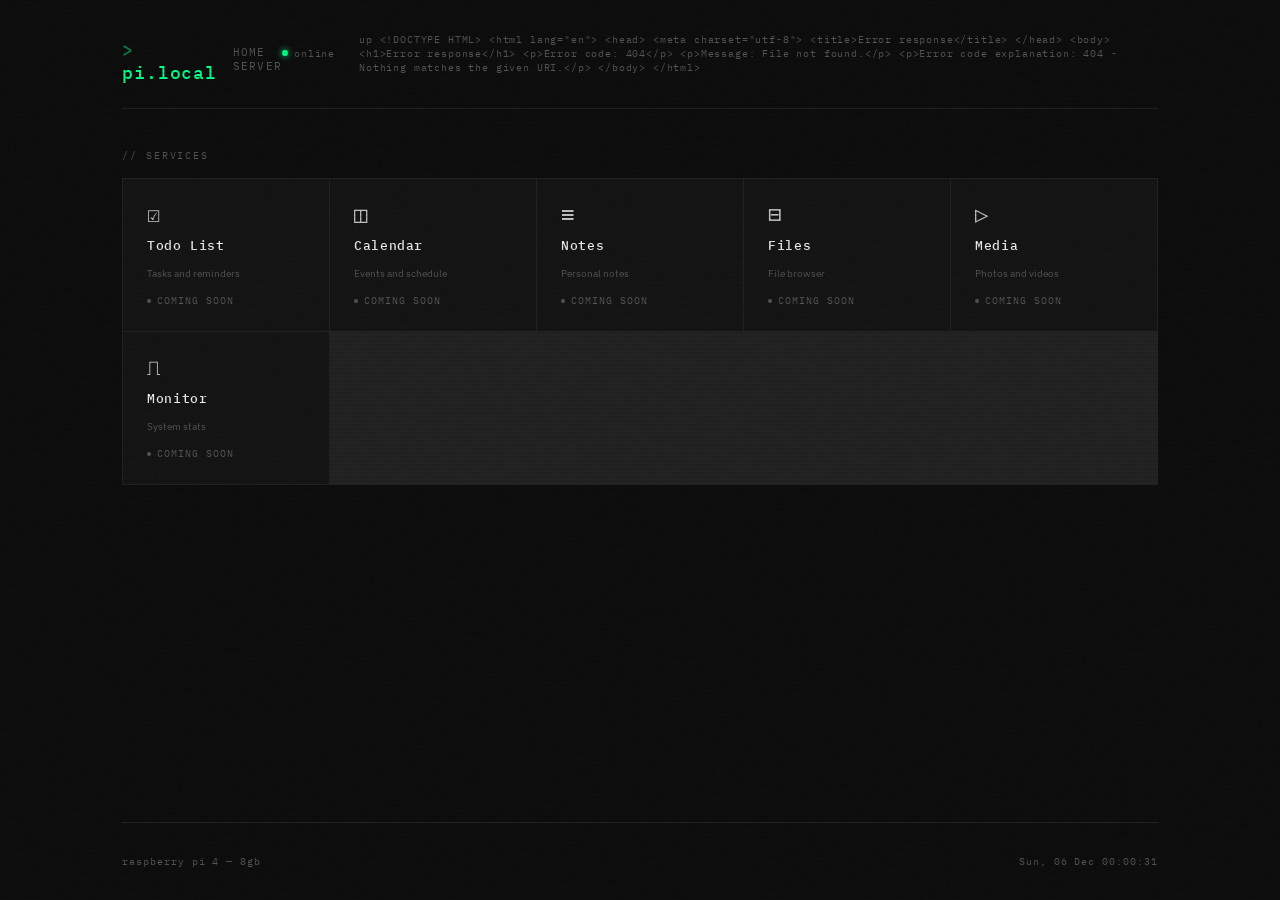
==== services/webserver/index.html @ 1b7f4569 "add nginx config, dashboard, cloudflare tunnel service" ====
<!DOCTYPE html>
<html lang="en">
<head>
  <meta charset="UTF-8" />
  <meta name="viewport" content="width=device-width, initial-scale=1.0"/>
  <title>pi.local</title>
  <link rel="preconnect" href="https://fonts.googleapis.com">
  <link href="https://fonts.googleapis.com/css2?family=IBM+Plex+Mono:wght@300;400;500&family=IBM+Plex+Sans:wght@300;400&display=swap" rel="stylesheet">
  <style>
    *, *::before, *::after { box-sizing: border-box; margin: 0; padding: 0; }

    :root {
      --bg: #0d0d0d;
      --surface: #141414;
      --border: #222;
      --green: #00ff88;
      --green-dim: #00ff8833;
      --green-mid: #00ff8866;
      --text: #c8c8c8;
      --text-dim: #555;
      --text-bright: #eee;
    }

    html, body {
      height: 100%;
      background: var(--bg);
      color: var(--text);
      font-family: 'IBM Plex Mono', monospace;
      overflow-x: hidden;
    }

    /* scanline overlay */
    body::before {
      content: '';
      position: fixed;
      inset: 0;
      background: repeating-linear-gradient(
        0deg,
        transparent,
        transparent 2px,
        rgba(0,0,0,0.08) 2px,
        rgba(0,0,0,0.08) 4px
      );
      pointer-events: none;
      z-index: 1000;
    }

    /* noise texture */
    body::after {
      content: '';
      position: fixed;
      inset: 0;
      background-image: url("data:image/svg+xml,%3Csvg viewBox='0 0 256 256' xmlns='http://www.w3.org/2000/svg'%3E%3Cfilter id='noise'%3E%3CfeTurbulence type='fractalNoise' baseFrequency='0.9' numOctaves='4' stitchTiles='stitch'/%3E%3C/filter%3E%3Crect width='100%25' height='100%25' filter='url(%23noise)' opacity='0.04'/%3E%3C/svg%3E");
      pointer-events: none;
      z-index: 999;
      opacity: 0.4;
    }

    .layout {
      min-height: 100vh;
      display: flex;
      flex-direction: column;
      padding: 2rem;
      max-width: 1100px;
      margin: 0 auto;
    }

    header {
      display: flex;
      align-items: baseline;
      justify-content: space-between;
      padding-bottom: 1.5rem;
      border-bottom: 1px solid var(--border);
      margin-bottom: 2.5rem;
      animation: fadeDown 0.6s ease both;
    }

    .header-left {
      display: flex;
      align-items: baseline;
      gap: 1rem;
    }

    .hostname {
      font-size: 1.1rem;
      font-weight: 500;
      color: var(--green);
      letter-spacing: 0.05em;
    }

    .hostname::before { content: '> '; opacity: 0.5; }

    .subtitle {
      font-size: 0.7rem;
      color: var(--text-dim);
      letter-spacing: 0.1em;
      text-transform: uppercase;
    }

    .status-bar {
      display: flex;
      gap: 1.5rem;
      font-size: 0.65rem;
      color: var(--text-dim);
      letter-spacing: 0.08em;
    }

    .status-item {
      display: flex;
      align-items: center;
      gap: 0.4rem;
    }

    .dot {
      width: 6px;
      height: 6px;
      border-radius: 50%;
      background: var(--green);
      box-shadow: 0 0 6px var(--green);
      animation: pulse 2s ease-in-out infinite;
    }

    .dot.offline { background: #555; box-shadow: none; animation: none; }

    @keyframes pulse {
      0%, 100% { opacity: 1; }
      50% { opacity: 0.3; }
    }

    .section-label {
      font-size: 0.6rem;
      letter-spacing: 0.2em;
      text-transform: uppercase;
      color: var(--text-dim);
      margin-bottom: 1rem;
    }

    .grid {
      display: grid;
      grid-template-columns: repeat(auto-fill, minmax(200px, 1fr));
      gap: 1px;
      background: var(--border);
      border: 1px solid var(--border);
      margin-bottom: 1px;
    }

    .card {
      background: var(--surface);
      padding: 1.5rem;
      cursor: pointer;
      text-decoration: none;
      color: inherit;
      display: flex;
      flex-direction: column;
      gap: 0.75rem;
      position: relative;
      overflow: hidden;
      transition: background 0.15s;
      animation: fadeUp 0.5s ease both;
    }

    .card:nth-child(1) { animation-delay: 0.05s; }
    .card:nth-child(2) { animation-delay: 0.10s; }
    .card:nth-child(3) { animation-delay: 0.15s; }
    .card:nth-child(4) { animation-delay: 0.20s; }
    .card:nth-child(5) { animation-delay: 0.25s; }
    .card:nth-child(6) { animation-delay: 0.30s; }

    .card::before {
      content: '';
      position: absolute;
      inset: 0;
      background: var(--green-dim);
      opacity: 0;
      transition: opacity 0.15s;
    }

    .card:hover::before { opacity: 1; }

    .card:hover .card-icon { color: var(--green); }
    .card:hover .card-name { color: var(--green); }

    .card-icon {
      font-size: 1.4rem;
      line-height: 1;
      transition: color 0.15s;
    }

    .card-name {
      font-size: 0.8rem;
      font-weight: 500;
      color: var(--text-bright);
      letter-spacing: 0.05em;
      transition: color 0.15s;
    }

    .card-desc {
      font-size: 0.65rem;
      color: var(--text-dim);
      line-height: 1.5;
      font-family: 'IBM Plex Sans', sans-serif;
    }

    .card-status {
      margin-top: auto;
      font-size: 0.6rem;
      color: var(--text-dim);
      letter-spacing: 0.1em;
      text-transform: uppercase;
      display: flex;
      align-items: center;
      gap: 0.4rem;
    }

    .card-status .dot { width: 4px; height: 4px; }

    .card.coming-soon {
      opacity: 0.4;
      cursor: default;
    }
    .card.coming-soon::before { display: none; }

    footer {
      margin-top: auto;
      padding-top: 2rem;
      border-top: 1px solid var(--border);
      display: flex;
      justify-content: space-between;
      align-items: center;
      font-size: 0.6rem;
      color: var(--text-dim);
      letter-spacing: 0.1em;
      animation: fadeUp 0.6s 0.4s ease both;
    }

    .clock { color: var(--text-dim); }

    @keyframes fadeUp {
      from { opacity: 0; transform: translateY(12px); }
      to   { opacity: 1; transform: translateY(0); }
    }

    @keyframes fadeDown {
      from { opacity: 0; transform: translateY(-8px); }
      to   { opacity: 1; transform: translateY(0); }
    }
  </style>
</head>
<body>
<div class="layout">

  <header>
    <div class="header-left">
      <span class="hostname">pi.local</span>
      <span class="subtitle">home server</span>
    </div>
    <div class="status-bar">
      <div class="status-item"><div class="dot"></div> online</div>
      <div class="status-item" id="uptime">uptime —</div>
    </div>
  </header>

  <div class="section-label">// services</div>

  <div class="grid">

    <a href="/todos" class="card coming-soon">
      <div class="card-icon">☑</div>
      <div class="card-name">Todo List</div>
      <div class="card-desc">Tasks and reminders</div>
      <div class="card-status"><div class="dot offline"></div>coming soon</div>
    </a>

    <a href="/calendar" class="card coming-soon">
      <div class="card-icon">◫</div>
      <div class="card-name">Calendar</div>
      <div class="card-desc">Events and schedule</div>
      <div class="card-status"><div class="dot offline"></div>coming soon</div>
    </a>

    <a href="/notes" class="card coming-soon">
      <div class="card-icon">≡</div>
      <div class="card-name">Notes</div>
      <div class="card-desc">Personal notes</div>
      <div class="card-status"><div class="dot offline"></div>coming soon</div>
    </a>

    <a href="/files" class="card coming-soon">
      <div class="card-icon">⊟</div>
      <div class="card-name">Files</div>
      <div class="card-desc">File browser</div>
      <div class="card-status"><div class="dot offline"></div>coming soon</div>
    </a>

    <a href="/media" class="card coming-soon">
      <div class="card-icon">▷</div>
      <div class="card-name">Media</div>
      <div class="card-desc">Photos and videos</div>
      <div class="card-status"><div class="dot offline"></div>coming soon</div>
    </a>

    <a href="/monitor" class="card coming-soon">
      <div class="card-icon">⎍</div>
      <div class="card-name">Monitor</div>
      <div class="card-desc">System stats</div>
      <div class="card-status"><div class="dot offline"></div>coming soon</div>
    </a>

  </div>

  <footer>
    <span>raspberry pi 4 — 8gb</span>
    <span class="clock" id="clock"></span>
  </footer>

</div>

<script>
  function updateClock() {
    const now = new Date();
    document.getElementById('clock').textContent =
      now.toLocaleDateString('en-GB', { weekday: 'short', day: '2-digit', month: 'short' }) +
      '  ' +
      now.toLocaleTimeString('en-GB', { hour: '2-digit', minute: '2-digit', second: '2-digit' });
  }
  updateClock();
  setInterval(updateClock, 1000);

  // uptime via server if available, else hide
  fetch('/api/uptime').then(r => r.text()).then(t => {
    document.getElementById('uptime').textContent = 'up ' + t;
  }).catch(() => {
    document.getElementById('uptime').textContent = '';
  });
</script>
</body>
</html>
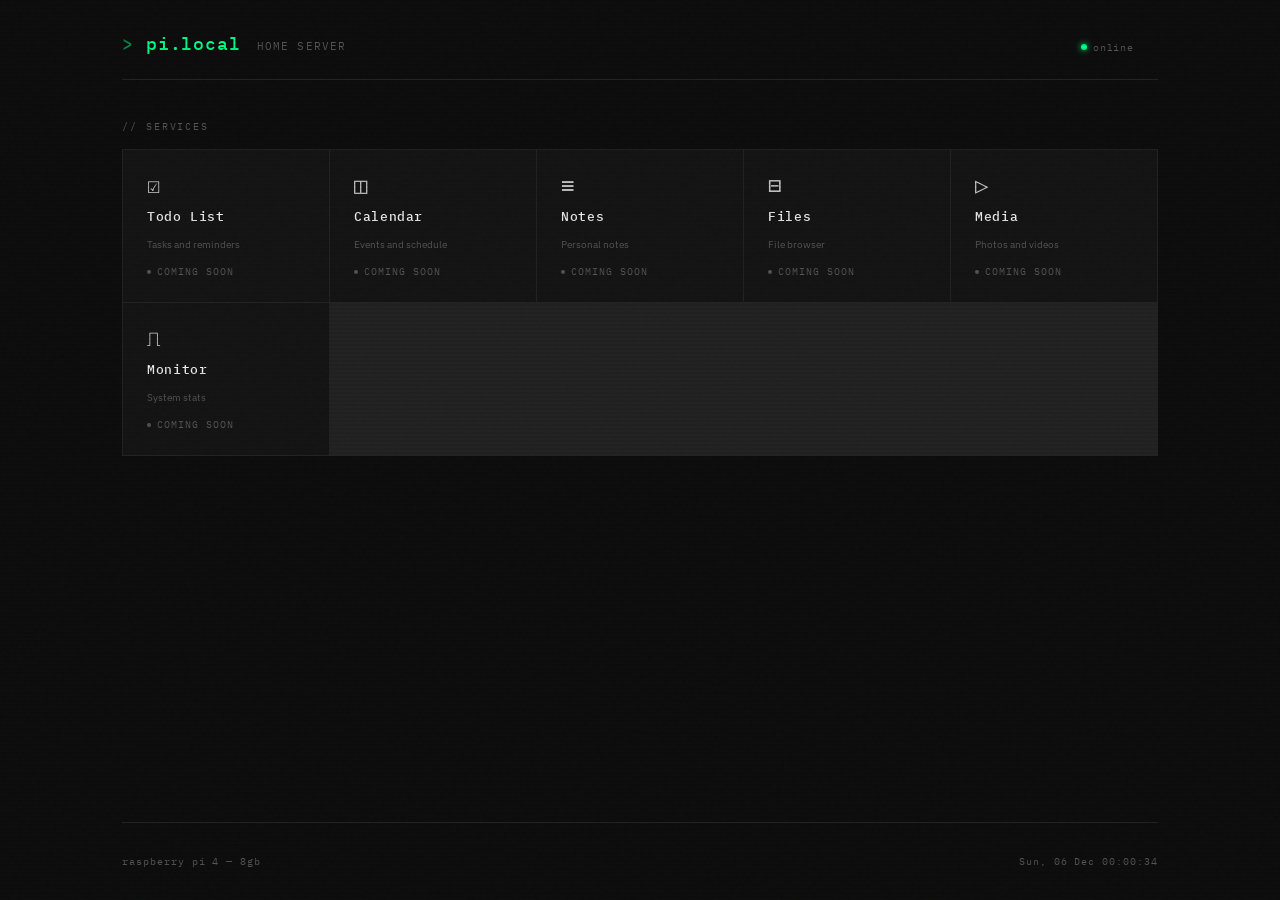
==== commit ba601afa: "fix uptime fetch error handling" ====
--- a/services/webserver/index.html
+++ b/services/webserver/index.html
@@ -327,11 +327,14 @@
   setInterval(updateClock, 1000);
 
   // uptime via server if available, else hide
-  fetch('/api/uptime').then(r => r.text()).then(t => {
-    document.getElementById('uptime').textContent = 'up ' + t;
-  }).catch(() => {
-    document.getElementById('uptime').textContent = '';
-  });
+ fetch('/api/uptime').then(r => {
+  if (r.ok) return r.text();
+  throw new Error();
+}).then(t => {
+  document.getElementById('uptime').textContent = 'up ' + t;
+}).catch(() => {
+  document.getElementById('uptime').textContent = '';
+});
 </script>
 </body>
 </html>
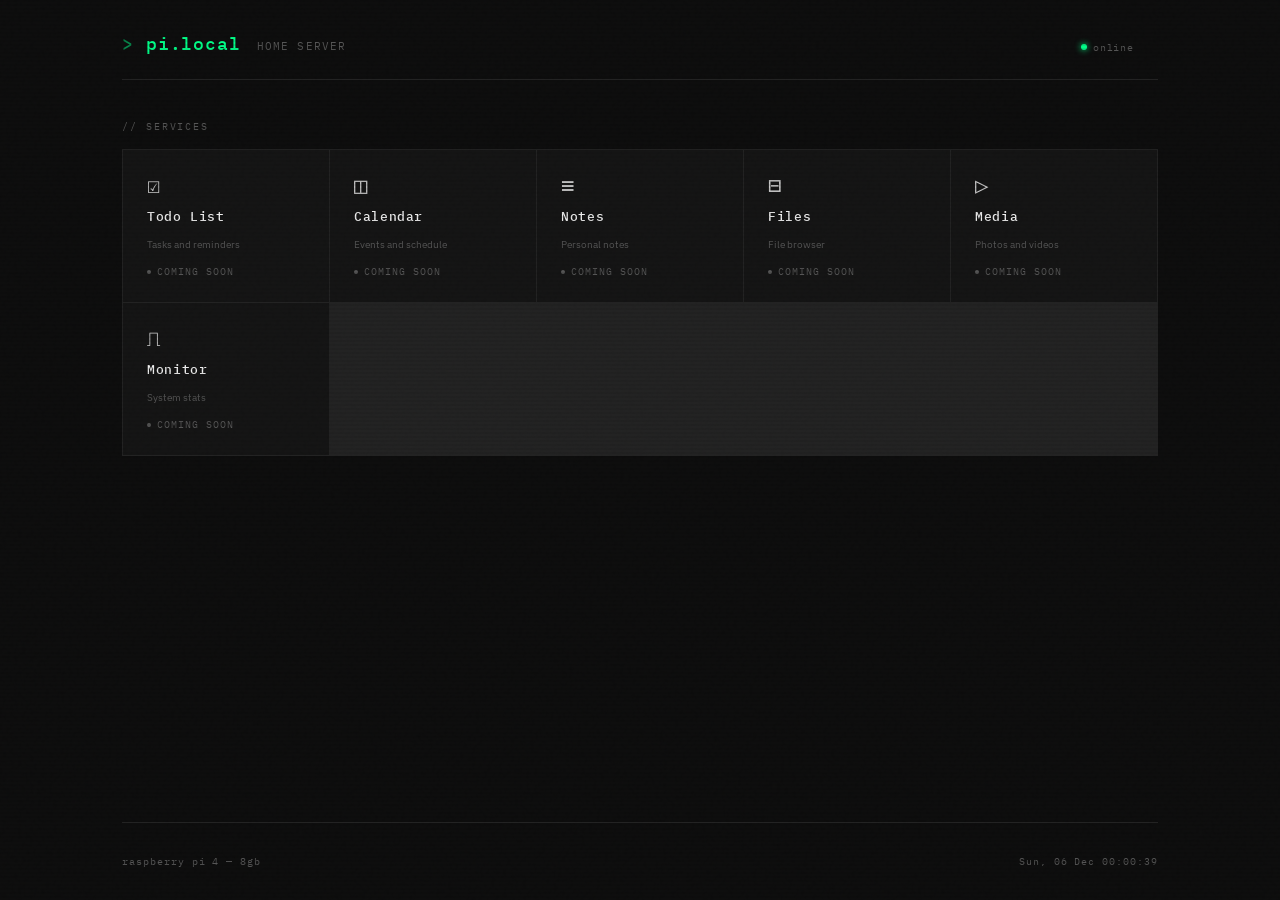
==== commit 00a5df5d: "added bunch of services" ====
--- a/services/webserver/index.html
+++ b/services/webserver/index.html
@@ -299,7 +299,7 @@
       <div class="card-status"><div class="dot offline"></div>coming soon</div>
     </a>
 
-    <a href="/monitor" class="card coming-soon">
+    <a href="/monitor.html" class="card coming-soon">
       <div class="card-icon">⎍</div>
       <div class="card-name">Monitor</div>
       <div class="card-desc">System stats</div>
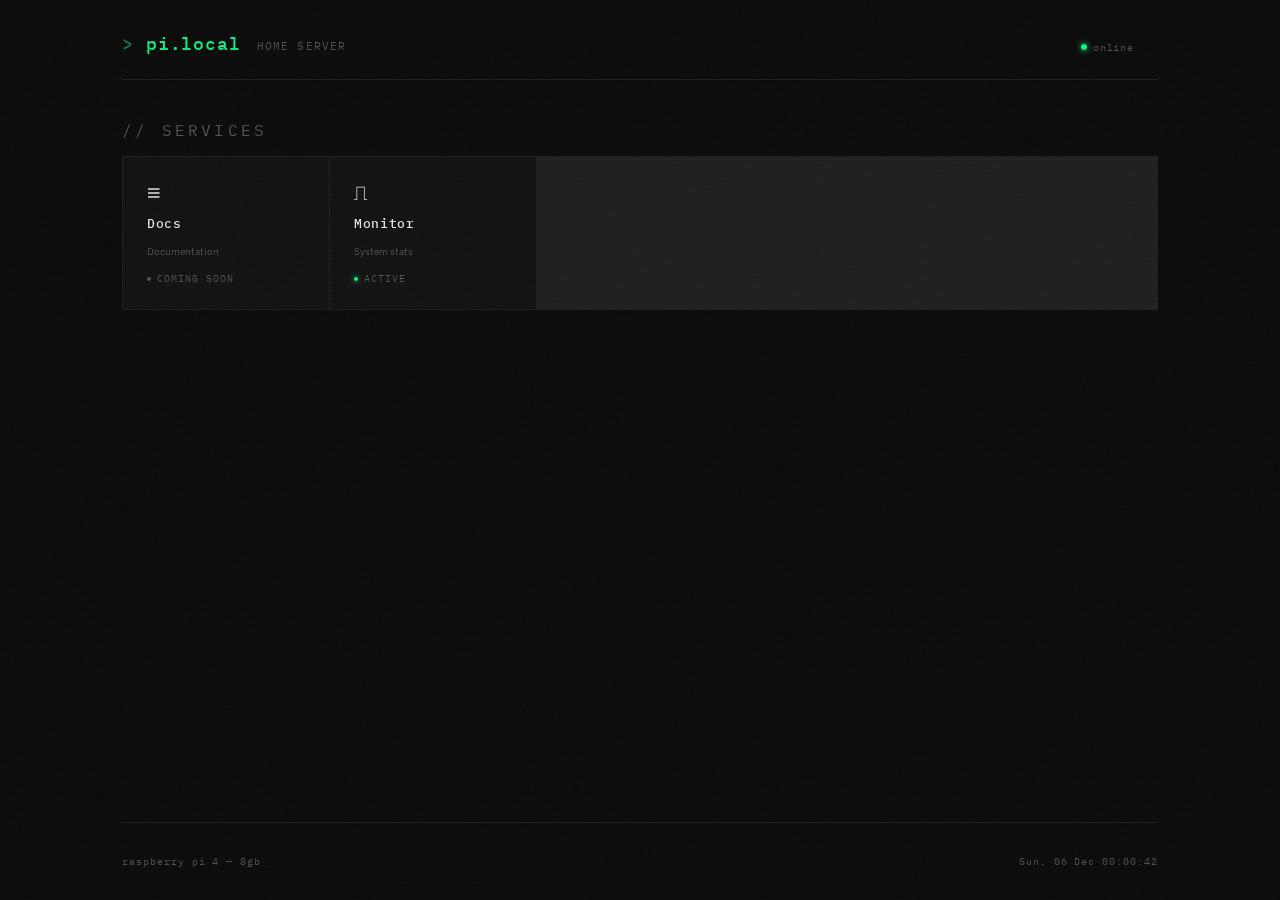
==== commit 8505b99b: "Updated website" ====
--- a/services/webserver/index.html
+++ b/services/webserver/index.html
@@ -128,7 +128,7 @@
     }
 
     .section-label {
-      font-size: 0.6rem;
+      font-size: 1rem;
       letter-spacing: 0.2em;
       text-transform: uppercase;
       color: var(--text-dim);
@@ -264,38 +264,10 @@
 
   <div class="grid">
 
-    <a href="/todos" class="card coming-soon">
-      <div class="card-icon">☑</div>
-      <div class="card-name">Todo List</div>
-      <div class="card-desc">Tasks and reminders</div>
-      <div class="card-status"><div class="dot offline"></div>coming soon</div>
-    </a>
-
-    <a href="/calendar" class="card coming-soon">
-      <div class="card-icon">◫</div>
-      <div class="card-name">Calendar</div>
-      <div class="card-desc">Events and schedule</div>
-      <div class="card-status"><div class="dot offline"></div>coming soon</div>
-    </a>
-
-    <a href="/notes" class="card coming-soon">
+    <a href="https://github.com/H44K0N/pi" class="card coming-soon">
       <div class="card-icon">≡</div>
-      <div class="card-name">Notes</div>
-      <div class="card-desc">Personal notes</div>
-      <div class="card-status"><div class="dot offline"></div>coming soon</div>
-    </a>
-
-    <a href="/files" class="card coming-soon">
-      <div class="card-icon">⊟</div>
-      <div class="card-name">Files</div>
-      <div class="card-desc">File browser</div>
-      <div class="card-status"><div class="dot offline"></div>coming soon</div>
-    </a>
-
-    <a href="/media" class="card coming-soon">
-      <div class="card-icon">▷</div>
-      <div class="card-name">Media</div>
-      <div class="card-desc">Photos and videos</div>
+      <div class="card-name">Docs</div>
+      <div class="card-desc">Documentation</div>
       <div class="card-status"><div class="dot offline"></div>coming soon</div>
     </a>
 
@@ -303,7 +275,7 @@
       <div class="card-icon">⎍</div>
       <div class="card-name">Monitor</div>
       <div class="card-desc">System stats</div>
-      <div class="card-status"><div class="dot offline"></div>coming soon</div>
+      <div class="card-status"><div class="dot"></div>active</div>
     </a>
 
   </div>
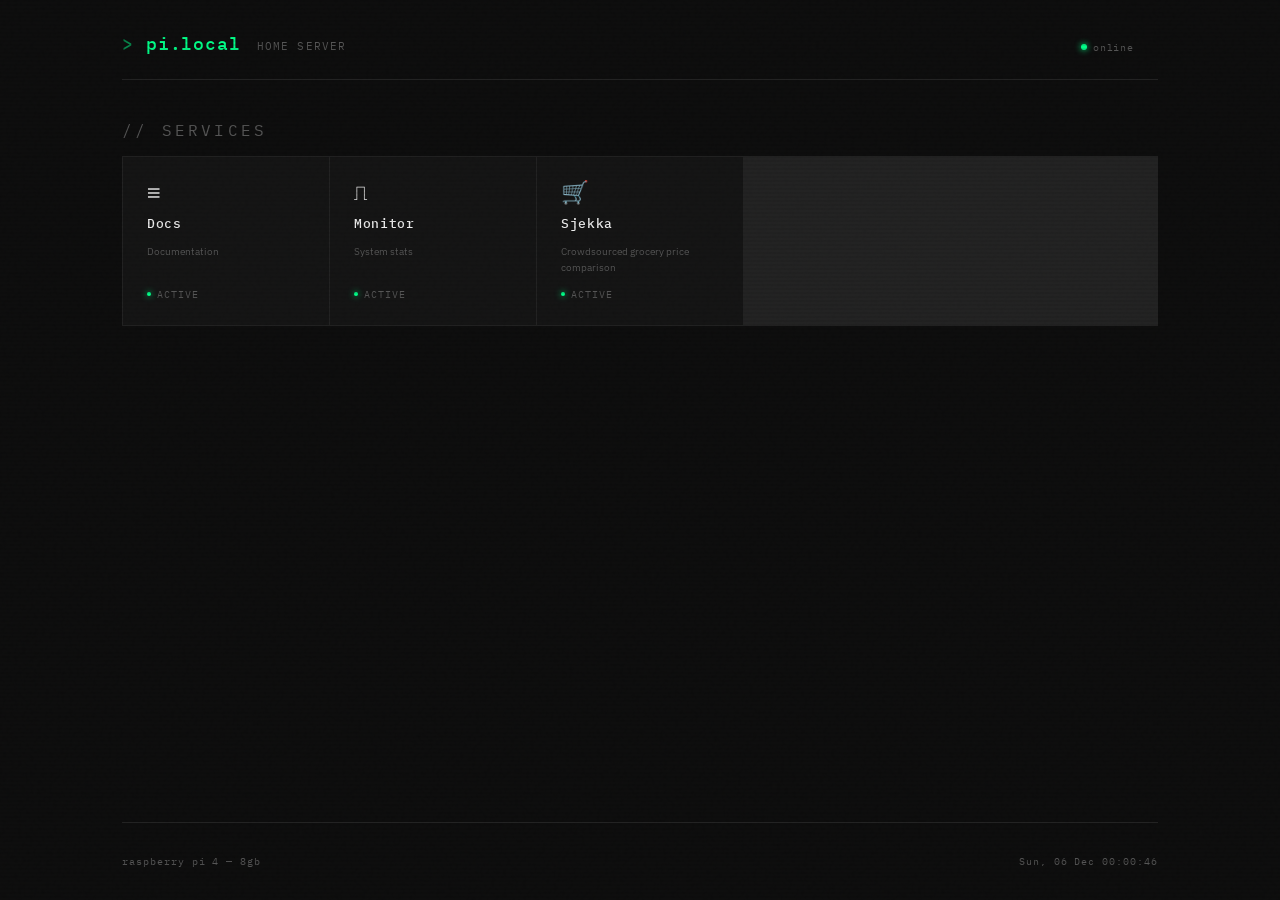
==== commit c36f31a8: "fix wifi power saving config, watchdog script, static error" ====
--- a/services/webserver/index.html
+++ b/services/webserver/index.html
@@ -6,6 +6,7 @@
   <title>pi.local</title>
   <link rel="preconnect" href="https://fonts.googleapis.com">
   <link href="https://fonts.googleapis.com/css2?family=IBM+Plex+Mono:wght@300;400;500&family=IBM+Plex+Sans:wght@300;400&display=swap" rel="stylesheet">
+  <link rel="icon" type="image/svg+xml" href="/favicon.svg">
   <style>
     *, *::before, *::after { box-sizing: border-box; margin: 0; padding: 0; }
 
@@ -264,20 +265,26 @@
 
   <div class="grid">
 
-    <a href="https://github.com/H44K0N/pi" class="card coming-soon">
+    <a href="https://github.com/H44K0N/pi" class="card">
       <div class="card-icon">≡</div>
       <div class="card-name">Docs</div>
       <div class="card-desc">Documentation</div>
-      <div class="card-status"><div class="dot offline"></div>coming soon</div>
+      <div class="card-status"><div class="dot"></div>Active</div>
     </a>
 
-    <a href="/monitor.html" class="card coming-soon">
+    <a href="/monitor.html" class="card">
       <div class="card-icon">⎍</div>
       <div class="card-name">Monitor</div>
       <div class="card-desc">System stats</div>
       <div class="card-status"><div class="dot"></div>active</div>
     </a>
-
+    
+    <a href="/sjekka" class="card">
+      <div class="card-icon">🛒</div>
+      <div class="card-name">Sjekka</div>
+      <div class="card-desc">Crowdsourced grocery price comparison</div>
+      <div class="card-status"><div class="dot"></div>active</div>
+   </a>
   </div>
 
   <footer>
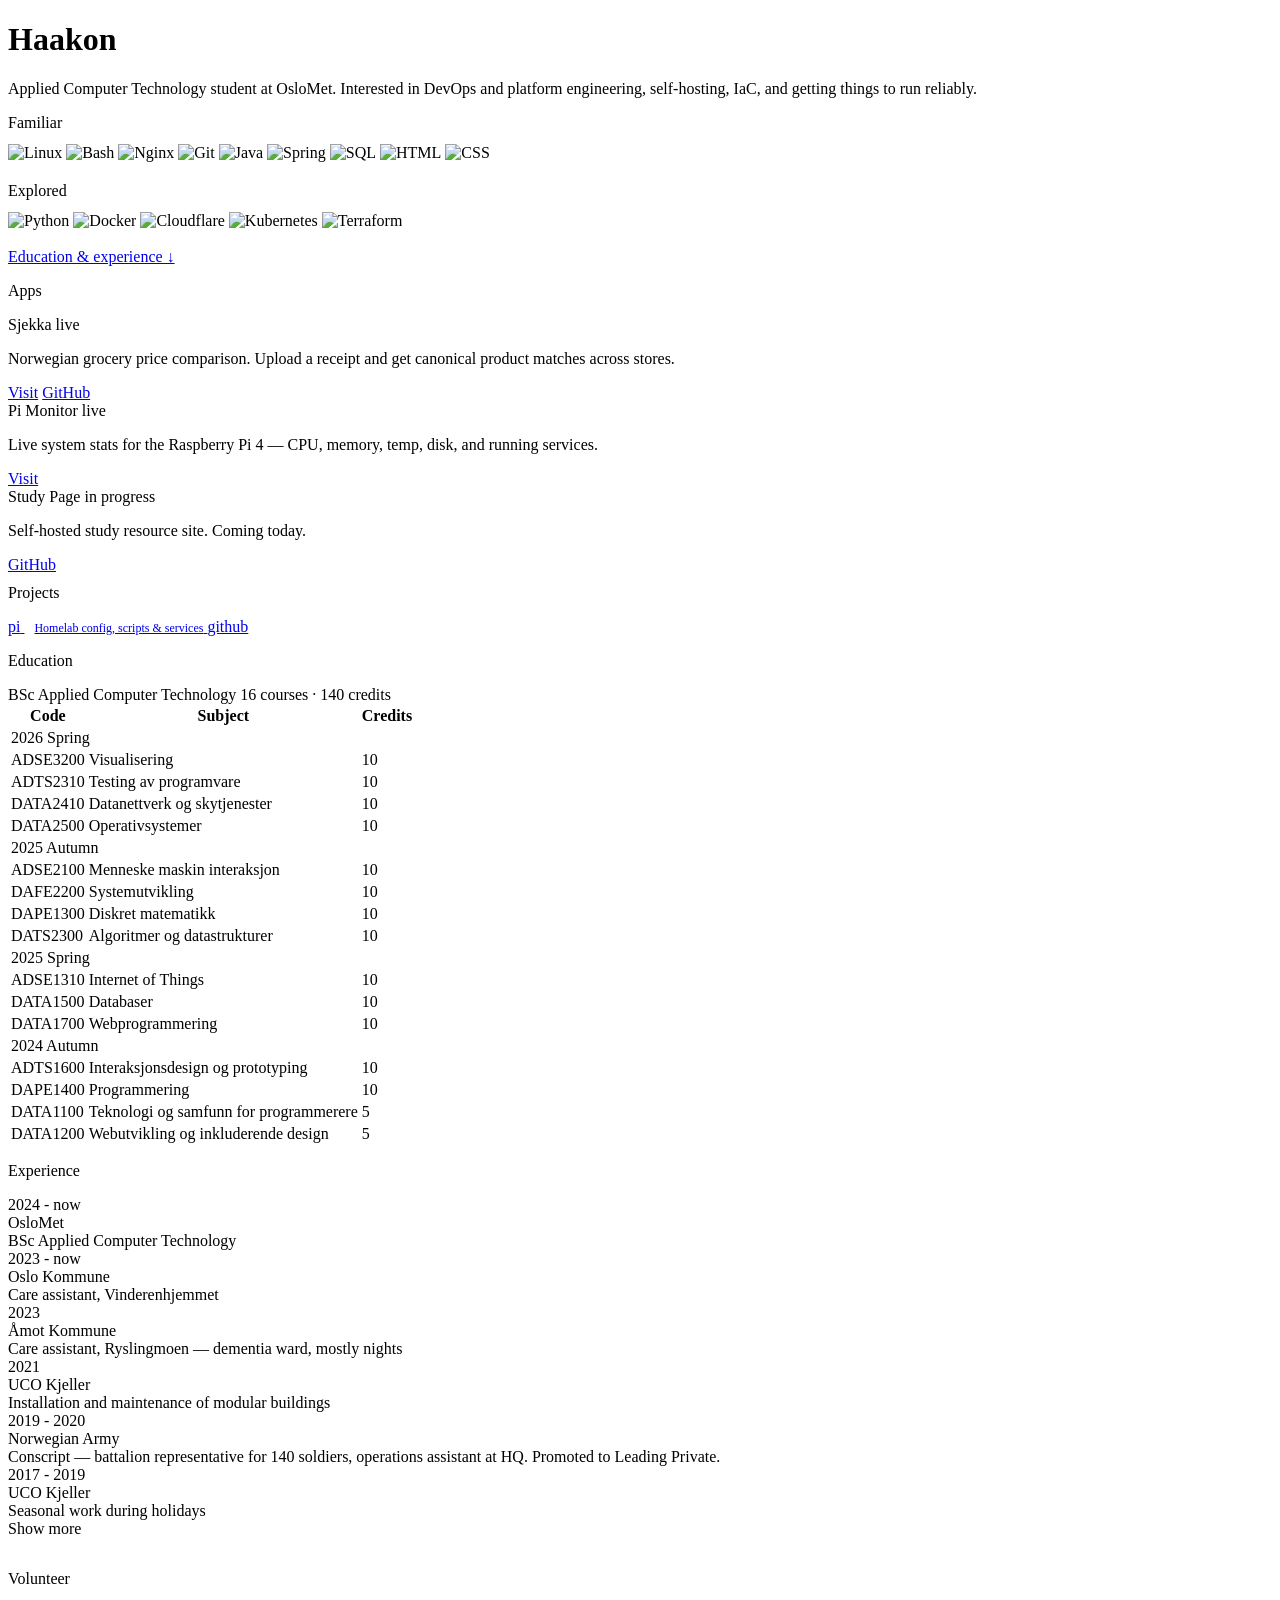
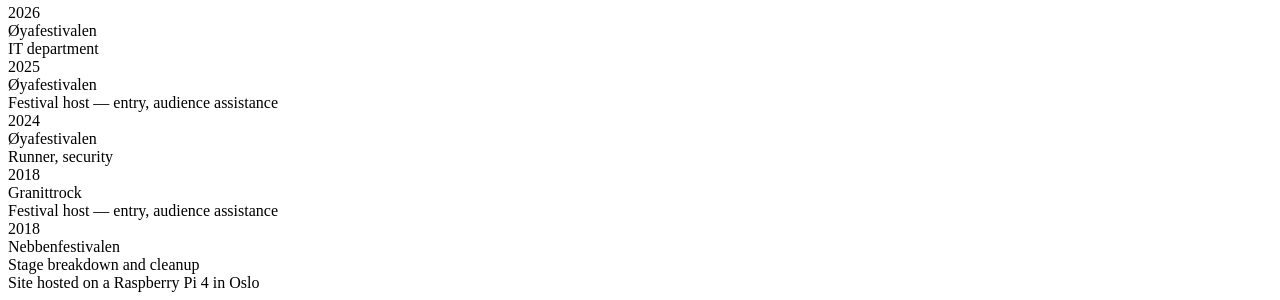
==== commit 4ea4bac9: "Freshened up website, added skills experience and education section" ====
--- a/services/webserver/index.html
+++ b/services/webserver/index.html
@@ -2,318 +2,229 @@
 <html lang="en">
 <head>
   <meta charset="UTF-8" />
-  <meta name="viewport" content="width=device-width, initial-scale=1.0"/>
-  <title>pi.local</title>
-  <link rel="preconnect" href="https://fonts.googleapis.com">
-  <link href="https://fonts.googleapis.com/css2?family=IBM+Plex+Mono:wght@300;400;500&family=IBM+Plex+Sans:wght@300;400&display=swap" rel="stylesheet">
-  <link rel="icon" type="image/svg+xml" href="/favicon.svg">
-  <style>
-    *, *::before, *::after { box-sizing: border-box; margin: 0; padding: 0; }
-
-    :root {
-      --bg: #0d0d0d;
-      --surface: #141414;
-      --border: #222;
-      --green: #00ff88;
-      --green-dim: #00ff8833;
-      --green-mid: #00ff8866;
-      --text: #c8c8c8;
-      --text-dim: #555;
-      --text-bright: #eee;
-    }
-
-    html, body {
-      height: 100%;
-      background: var(--bg);
-      color: var(--text);
-      font-family: 'IBM Plex Mono', monospace;
-      overflow-x: hidden;
-    }
-
-    /* scanline overlay */
-    body::before {
-      content: '';
-      position: fixed;
-      inset: 0;
-      background: repeating-linear-gradient(
-        0deg,
-        transparent,
-        transparent 2px,
-        rgba(0,0,0,0.08) 2px,
-        rgba(0,0,0,0.08) 4px
-      );
-      pointer-events: none;
-      z-index: 1000;
-    }
-
-    /* noise texture */
-    body::after {
-      content: '';
-      position: fixed;
-      inset: 0;
-      background-image: url("data:image/svg+xml,%3Csvg viewBox='0 0 256 256' xmlns='http://www.w3.org/2000/svg'%3E%3Cfilter id='noise'%3E%3CfeTurbulence type='fractalNoise' baseFrequency='0.9' numOctaves='4' stitchTiles='stitch'/%3E%3C/filter%3E%3Crect width='100%25' height='100%25' filter='url(%23noise)' opacity='0.04'/%3E%3C/svg%3E");
-      pointer-events: none;
-      z-index: 999;
-      opacity: 0.4;
-    }
-
-    .layout {
-      min-height: 100vh;
-      display: flex;
-      flex-direction: column;
-      padding: 2rem;
-      max-width: 1100px;
-      margin: 0 auto;
-    }
-
-    header {
-      display: flex;
-      align-items: baseline;
-      justify-content: space-between;
-      padding-bottom: 1.5rem;
-      border-bottom: 1px solid var(--border);
-      margin-bottom: 2.5rem;
-      animation: fadeDown 0.6s ease both;
-    }
-
-    .header-left {
-      display: flex;
-      align-items: baseline;
-      gap: 1rem;
-    }
-
-    .hostname {
-      font-size: 1.1rem;
-      font-weight: 500;
-      color: var(--green);
-      letter-spacing: 0.05em;
-    }
-
-    .hostname::before { content: '> '; opacity: 0.5; }
-
-    .subtitle {
-      font-size: 0.7rem;
-      color: var(--text-dim);
-      letter-spacing: 0.1em;
-      text-transform: uppercase;
-    }
-
-    .status-bar {
-      display: flex;
-      gap: 1.5rem;
-      font-size: 0.65rem;
-      color: var(--text-dim);
-      letter-spacing: 0.08em;
-    }
-
-    .status-item {
-      display: flex;
-      align-items: center;
-      gap: 0.4rem;
-    }
-
-    .dot {
-      width: 6px;
-      height: 6px;
-      border-radius: 50%;
-      background: var(--green);
-      box-shadow: 0 0 6px var(--green);
-      animation: pulse 2s ease-in-out infinite;
-    }
-
-    .dot.offline { background: #555; box-shadow: none; animation: none; }
-
-    @keyframes pulse {
-      0%, 100% { opacity: 1; }
-      50% { opacity: 0.3; }
-    }
-
-    .section-label {
-      font-size: 1rem;
-      letter-spacing: 0.2em;
-      text-transform: uppercase;
-      color: var(--text-dim);
-      margin-bottom: 1rem;
-    }
-
-    .grid {
-      display: grid;
-      grid-template-columns: repeat(auto-fill, minmax(200px, 1fr));
-      gap: 1px;
-      background: var(--border);
-      border: 1px solid var(--border);
-      margin-bottom: 1px;
-    }
-
-    .card {
-      background: var(--surface);
-      padding: 1.5rem;
-      cursor: pointer;
-      text-decoration: none;
-      color: inherit;
-      display: flex;
-      flex-direction: column;
-      gap: 0.75rem;
-      position: relative;
-      overflow: hidden;
-      transition: background 0.15s;
-      animation: fadeUp 0.5s ease both;
-    }
-
-    .card:nth-child(1) { animation-delay: 0.05s; }
-    .card:nth-child(2) { animation-delay: 0.10s; }
-    .card:nth-child(3) { animation-delay: 0.15s; }
-    .card:nth-child(4) { animation-delay: 0.20s; }
-    .card:nth-child(5) { animation-delay: 0.25s; }
-    .card:nth-child(6) { animation-delay: 0.30s; }
-
-    .card::before {
-      content: '';
-      position: absolute;
-      inset: 0;
-      background: var(--green-dim);
-      opacity: 0;
-      transition: opacity 0.15s;
-    }
-
-    .card:hover::before { opacity: 1; }
-
-    .card:hover .card-icon { color: var(--green); }
-    .card:hover .card-name { color: var(--green); }
-
-    .card-icon {
-      font-size: 1.4rem;
-      line-height: 1;
-      transition: color 0.15s;
-    }
-
-    .card-name {
-      font-size: 0.8rem;
-      font-weight: 500;
-      color: var(--text-bright);
-      letter-spacing: 0.05em;
-      transition: color 0.15s;
-    }
-
-    .card-desc {
-      font-size: 0.65rem;
-      color: var(--text-dim);
-      line-height: 1.5;
-      font-family: 'IBM Plex Sans', sans-serif;
-    }
-
-    .card-status {
-      margin-top: auto;
-      font-size: 0.6rem;
-      color: var(--text-dim);
-      letter-spacing: 0.1em;
-      text-transform: uppercase;
-      display: flex;
-      align-items: center;
-      gap: 0.4rem;
-    }
-
-    .card-status .dot { width: 4px; height: 4px; }
-
-    .card.coming-soon {
-      opacity: 0.4;
-      cursor: default;
-    }
-    .card.coming-soon::before { display: none; }
-
-    footer {
-      margin-top: auto;
-      padding-top: 2rem;
-      border-top: 1px solid var(--border);
-      display: flex;
-      justify-content: space-between;
-      align-items: center;
-      font-size: 0.6rem;
-      color: var(--text-dim);
-      letter-spacing: 0.1em;
-      animation: fadeUp 0.6s 0.4s ease both;
-    }
-
-    .clock { color: var(--text-dim); }
-
-    @keyframes fadeUp {
-      from { opacity: 0; transform: translateY(12px); }
-      to   { opacity: 1; transform: translateY(0); }
-    }
-
-    @keyframes fadeDown {
-      from { opacity: 0; transform: translateY(-8px); }
-      to   { opacity: 1; transform: translateY(0); }
-    }
-  </style>
+  <meta name="viewport" content="width=device-width, initial-scale=1.0" />
+  <title>Haakon Tischbein</title>
+  <link rel="icon" type="image/svg+xml" href="/favicon.svg" />
+  <link rel="stylesheet" href="/style.css" />
 </head>
 <body>
-<div class="layout">
-
-  <header>
-    <div class="header-left">
-      <span class="hostname">pi.local</span>
-      <span class="subtitle">home server</span>
+
+  <main>
+    <div class="intro">
+      <h1>Haakon</h1>
+      <p class="bio">Applied Computer Technology student at OsloMet. Interested in DevOps and platform engineering, self-hosting, IaC, and getting things to run reliably.</p>
+      <p class="section-label" style="margin-bottom:12px;">Familiar</p>
+      <div class="skill-icons">
+        <span title="Linux"><img src="https://skillicons.dev/icons?i=linux" alt="Linux"/></span>
+        <span title="Bash"><img src="https://skillicons.dev/icons?i=bash" alt="Bash"/></span>
+        <span title="Nginx"><img src="https://skillicons.dev/icons?i=nginx" alt="Nginx"/></span>
+        <span title="Git"><img src="https://skillicons.dev/icons?i=git" alt="Git"/></span>
+        <span title="Java"><img src="https://skillicons.dev/icons?i=java" alt="Java"/></span>
+        <span title="Spring"><img src="https://skillicons.dev/icons?i=spring" alt="Spring"/></span>
+        <span title="SQL"><img src="https://skillicons.dev/icons?i=mysql" alt="SQL"/></span>
+        <span title="HTML"><img src="https://skillicons.dev/icons?i=html" alt="HTML"/></span>
+        <span title="CSS"><img src="https://skillicons.dev/icons?i=css" alt="CSS"/></span>
+      </div>
+
+      <p class="section-label" style="margin-top:20px;margin-bottom:12px;">Explored</p>
+      <div class="skill-icons">
+        <span title="Python"><img src="https://skillicons.dev/icons?i=python" alt="Python"/></span>
+        <span title="Docker"><img src="https://skillicons.dev/icons?i=docker" alt="Docker"/></span>
+        <span title="Cloudflare"><img src="https://skillicons.dev/icons?i=cloudflare" alt="Cloudflare"/></span>
+        <span title="Kubernetes"><img src="https://skillicons.dev/icons?i=kubernetes" alt="Kubernetes"/></span>
+        <span title="Terraform"><img src="https://skillicons.dev/icons?i=terraform" alt="Terraform"/></span>
+      </div>
+      <br>
+      <a class="jump-link" href="#education">Education &amp; experience ↓</a>
     </div>
-    <div class="status-bar">
-      <div class="status-item"><div class="dot"></div> online</div>
-      <div class="status-item" id="uptime">uptime —</div>
+
+    <div class="projects">
+
+      <p class="section-label">Apps</p>
+
+      <div class="card">
+        <div class="card-head">
+          <span class="card-name">Sjekka</span>
+          <span class="card-status">live</span>
+        </div>
+        <p class="card-desc">Norwegian grocery price comparison. Upload a receipt and get canonical product matches across stores.</p>
+        <div class="card-actions">
+          <a class="btn-primary" href="/sjekka">Visit</a>
+          <a class="btn-outline" href="https://github.com/H44K0N/sjekka" target="_blank" rel="noopener">GitHub</a>
+        </div>
+      </div>
+
+      <div class="card">
+        <div class="card-head">
+          <span class="card-name">Pi Monitor</span>
+          <span class="card-status">live</span>
+        </div>
+        <p class="card-desc">Live system stats for the Raspberry Pi 4 — CPU, memory, temp, disk, and running services.</p>
+        <div class="card-actions">
+          <a class="btn-primary" href="/monitor.html">Visit</a>
+        </div>
+      </div>
+
+      <div class="card">
+        <div class="card-head">
+          <span class="card-name">Study Page</span>
+          <span class="card-status wip">in progress</span>
+        </div>
+        <p class="card-desc">Self-hosted study resource site. Coming today.</p>
+        <div class="card-actions">
+          <a class="btn-outline" href="https://github.com/H44K0N" target="_blank" rel="noopener">GitHub</a>
+        </div>
+      </div>
+
+      <p class="section-label" style="margin-top:10px;">Projects</p>
+
+      <a class="repo" href="https://github.com/H44K0N/pi" target="_blank" rel="noopener">
+        <span>
+          <span class="repo-name">pi</span>
+          <span style="margin-left:10px;font-size:12px;">Homelab config, scripts &amp; services</span>
+        </span>
+        <span class="repo-arrow">github</span>
+      </a>
+
     </div>
-  </header>
-
-  <div class="section-label">// services</div>
-
-  <div class="grid">
-
-    <a href="https://github.com/H44K0N/pi" class="card">
-      <div class="card-icon">≡</div>
-      <div class="card-name">Docs</div>
-      <div class="card-desc">Documentation</div>
-      <div class="card-status"><div class="dot"></div>Active</div>
-    </a>
-
-    <a href="/monitor.html" class="card">
-      <div class="card-icon">⎍</div>
-      <div class="card-name">Monitor</div>
-      <div class="card-desc">System stats</div>
-      <div class="card-status"><div class="dot"></div>active</div>
-    </a>
-    
-    <a href="/sjekka" class="card">
-      <div class="card-icon">🛒</div>
-      <div class="card-name">Sjekka</div>
-      <div class="card-desc">Crowdsourced grocery price comparison</div>
-      <div class="card-status"><div class="dot"></div>active</div>
-   </a>
+  </main>
+
+  <div id="education" class="edu-section">
+    <div class="edu-inner edu-collapsed">
+
+      <div>
+        <p class="section-label">Education</p>
+        <div class="curriculum">
+          <div class="curriculum-toggle" role="button" tabindex="0">
+            <span class="curriculum-toggle-name">BSc Applied Computer Technology</span>
+            <span class="curriculum-count">16 courses · 140 credits</span>
+          </div>
+          <div class="curriculum-body"><div class="curriculum-inner">
+            <table class="course-table">
+              <thead>
+                <tr><th>Code</th><th>Subject</th><th>Credits</th></tr>
+              </thead>
+              <tbody>
+                <tr class="sem-row"><td colspan="3">2026 Spring</td></tr>
+                <tr><td>ADSE3200</td><td>Visualisering</td><td>10</td></tr>
+                <tr><td>ADTS2310</td><td>Testing av programvare</td><td>10</td></tr>
+                <tr><td>DATA2410</td><td>Datanettverk og skytjenester</td><td>10</td></tr>
+                <tr><td>DATA2500</td><td>Operativsystemer</td><td>10</td></tr>
+                <tr class="sem-row"><td colspan="3">2025 Autumn</td></tr>
+                <tr><td>ADSE2100</td><td>Menneske maskin interaksjon</td><td>10</td></tr>
+                <tr><td>DAFE2200</td><td>Systemutvikling</td><td>10</td></tr>
+                <tr><td>DAPE1300</td><td>Diskret matematikk</td><td>10</td></tr>
+                <tr><td>DATS2300</td><td>Algoritmer og datastrukturer</td><td>10</td></tr>
+                <tr class="sem-row"><td colspan="3">2025 Spring</td></tr>
+                <tr><td>ADSE1310</td><td>Internet of Things</td><td>10</td></tr>
+                <tr><td>DATA1500</td><td>Databaser</td><td>10</td></tr>
+                <tr><td>DATA1700</td><td>Webprogrammering</td><td>10</td></tr>
+                <tr class="sem-row"><td colspan="3">2024 Autumn</td></tr>
+                <tr><td>ADTS1600</td><td>Interaksjonsdesign og prototyping</td><td>10</td></tr>
+                <tr><td>DAPE1400</td><td>Programmering</td><td>10</td></tr>
+                <tr><td>DATA1100</td><td>Teknologi og samfunn for programmerere</td><td>5</td></tr>
+                <tr><td>DATA1200</td><td>Webutvikling og inkluderende design</td><td>5</td></tr>
+              </tbody>
+            </table>
+          </div></div>
+        </div>
+      </div>
+
+      <div>
+        <p class="section-label">Experience</p>
+        <div class="timeline">
+          <div class="tl-item">
+            <div class="tl-date">2024 - now</div>
+            <div class="tl-body">
+              <div class="tl-title">OsloMet</div>
+              <div class="tl-sub">BSc Applied Computer Technology</div>
+            </div>
+          </div>
+          <div class="tl-item">
+            <div class="tl-date">2023 - now</div>
+            <div class="tl-body">
+              <div class="tl-title">Oslo Kommune</div>
+              <div class="tl-sub">Care assistant, Vinderenhjemmet</div>
+            </div>
+          </div>
+          <div class="tl-item">
+            <div class="tl-date">2023</div>
+            <div class="tl-body">
+              <div class="tl-title">Åmot Kommune</div>
+              <div class="tl-sub">Care assistant, Ryslingmoen — dementia ward, mostly nights</div>
+            </div>
+          </div>
+          <div class="tl-item tl-hidden">
+            <div class="tl-date">2021</div>
+            <div class="tl-body">
+              <div class="tl-title">UCO Kjeller</div>
+              <div class="tl-sub">Installation and maintenance of modular buildings</div>
+            </div>
+          </div>
+          <div class="tl-item tl-hidden">
+            <div class="tl-date">2019 - 2020</div>
+            <div class="tl-body">
+              <div class="tl-title">Norwegian Army</div>
+              <div class="tl-sub">Conscript — battalion representative for 140 soldiers, operations assistant at HQ. Promoted to Leading Private.</div>
+            </div>
+          </div>
+          <div class="tl-item tl-hidden">
+            <div class="tl-date">2017 - 2019</div>
+            <div class="tl-body">
+              <div class="tl-title">UCO Kjeller</div>
+              <div class="tl-sub">Seasonal work during holidays</div>
+            </div>
+          </div>
+          <div class="tl-expand">Show more</div>
+        </div>
+
+        <p class="section-label" style="margin-top:32px;">Volunteer</p>
+        <div class="timeline">
+          <div class="tl-item">
+            <div class="tl-date">2026</div>
+            <div class="tl-body">
+              <div class="tl-title">Øyafestivalen</div>
+              <div class="tl-sub">IT department</div>
+            </div>
+          </div>
+          <div class="tl-item">
+            <div class="tl-date">2025</div>
+            <div class="tl-body">
+              <div class="tl-title">Øyafestivalen</div>
+              <div class="tl-sub">Festival host — entry, audience assistance</div>
+            </div>
+          </div>
+          <div class="tl-item">
+            <div class="tl-date">2024</div>
+            <div class="tl-body">
+              <div class="tl-title">Øyafestivalen</div>
+              <div class="tl-sub">Runner, security</div>
+            </div>
+          </div>
+          <div class="tl-item">
+            <div class="tl-date">2018</div>
+            <div class="tl-body">
+              <div class="tl-title">Granittrock</div>
+              <div class="tl-sub">Festival host — entry, audience assistance</div>
+            </div>
+          </div>
+          <div class="tl-item">
+            <div class="tl-date">2018</div>
+            <div class="tl-body">
+              <div class="tl-title">Nebbenfestivalen</div>
+              <div class="tl-sub">Stage breakdown and cleanup</div>
+            </div>
+          </div>
+        </div>
+      </div>
+
+    </div>
   </div>
 
   <footer>
-    <span>raspberry pi 4 — 8gb</span>
-    <span class="clock" id="clock"></span>
+    <span>Site hosted on a Raspberry Pi 4 in Oslo</span>
   </footer>
 
-</div>
-
-<script>
-  function updateClock() {
-    const now = new Date();
-    document.getElementById('clock').textContent =
-      now.toLocaleDateString('en-GB', { weekday: 'short', day: '2-digit', month: 'short' }) +
-      '  ' +
-      now.toLocaleTimeString('en-GB', { hour: '2-digit', minute: '2-digit', second: '2-digit' });
-  }
-  updateClock();
-  setInterval(updateClock, 1000);
-
-  // uptime via server if available, else hide
- fetch('/api/uptime').then(r => {
-  if (r.ok) return r.text();
-  throw new Error();
-}).then(t => {
-  document.getElementById('uptime').textContent = 'up ' + t;
-}).catch(() => {
-  document.getElementById('uptime').textContent = '';
-});
-</script>
+  <script src="/main.js"></script>
 </body>
 </html>
